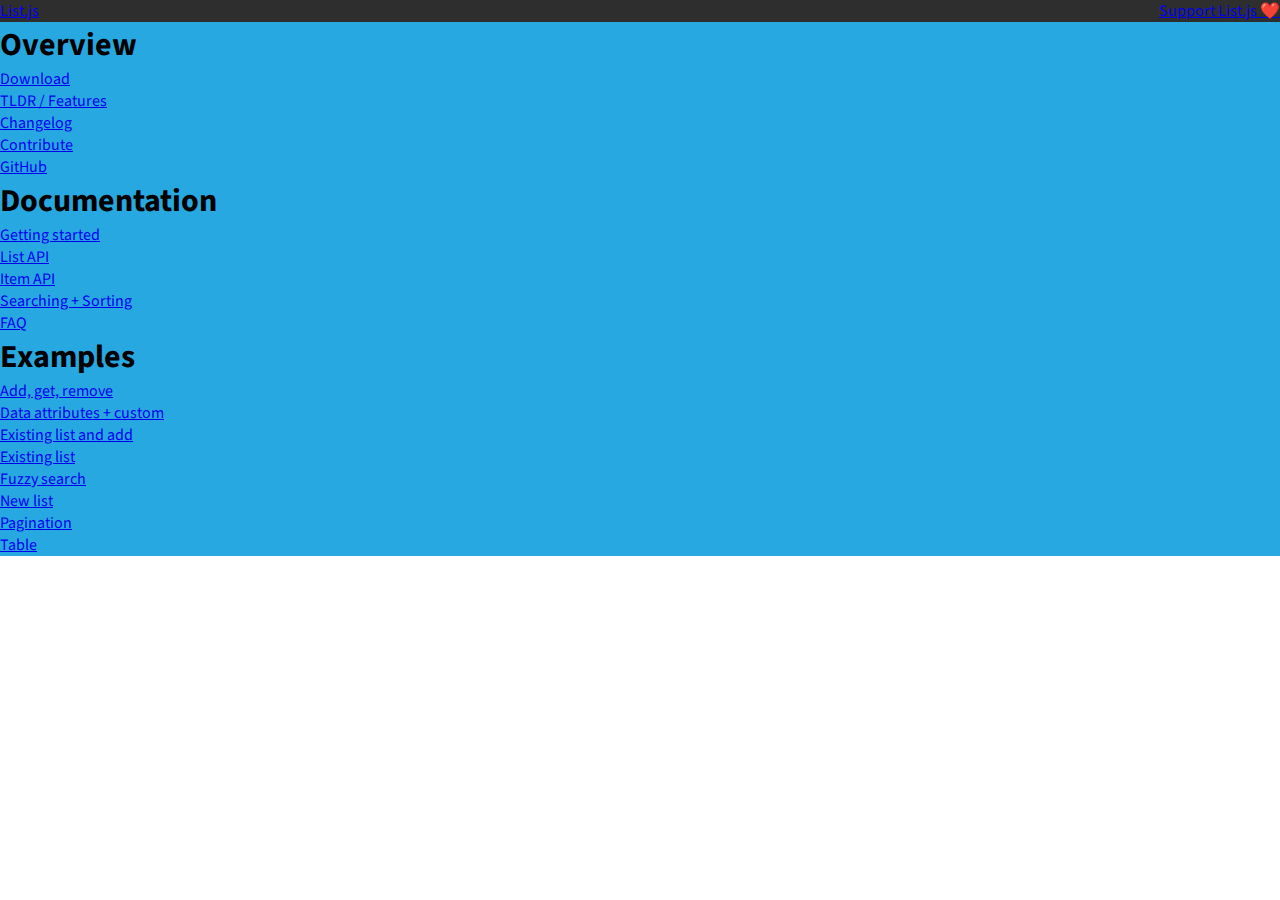
==== index.html @ 75a77cc0 "criado pagina simulando o list.js" ====
<!DOCTYPE html>
<html lang="en">
<head>
    <meta charset="UTF-8">
    <meta http-equiv="X-UA-Compatible" content="IE=edge">
    <meta name="viewport" content="width=device-width, initial-scale=1.0">
    <link href="https://fonts.googleapis.com/css2?family=Source+Sans+Pro:wght@400;700&display=swap" rel="stylesheet">
    <link rel="stylesheet" href="style.css">
    <title>List.Js</title>
</head>

    <header>
        <div class="menu">
        <a href="https://listjs.com/">List.js</a>
        <a href="#">Support List.js ❤️</a>
        </div>
    </header>
    <nav>
        <ul>
            <ul>
                <h1>Overview</h1>
                <li><a href="#">Download</a></li>
                <li><a href="#">TLDR / Features</a></li>
                <li><a href="#">Changelog</a></li>
                <li><a href="#">Contribute</a></li>
                <li><a href="#">GitHub</a></li>                
            </ul>

            <ul>
                <h1>Documentation</h1>
                <li><a href="#">Getting started</a></li>
                <li><a href="#">List API</a></li>
                <li><a href="#">Item API</a></li>
                <li><a href="#">Searching + Sorting</a></li>
                <li><a href="#">FAQ</a></li>                
            </ul>
            <ul>
                <h1>Examples</h1>
                <li><a href="#">Add, get, remove</a></li>
                <li><a href="#">Data attributes + custom</a></li>
                <li><a href="#">Existing list and add</a></li>
                <li><a href="#">Existing list</a></li>
                <li><a href="#">Fuzzy search</a></li>
                <li><a href="#">New list</a></li>
                <li><a href="#">Pagination</a></li>
                <li><a href="#">Table</a></li>
            </ul>
            

        </ul>

    </nav>
    <section>

    </section>
</head>
<body>
    
</body>
</html>
---- style.css ----
* {
    margin: 0;
    padding: 0;
    box-sizing: border-box;
    font-family: 'Source Sans Pro', sans-serif;
}


header {
    background-color: #2E2E2E;
    color: white;
}

.menu {
    display: flex;
    justify-content: space-between;
}

nav {
    background-color: #28a8e0;
}
h1 {
    color: black;
}
ul > li {
    color: white;
}
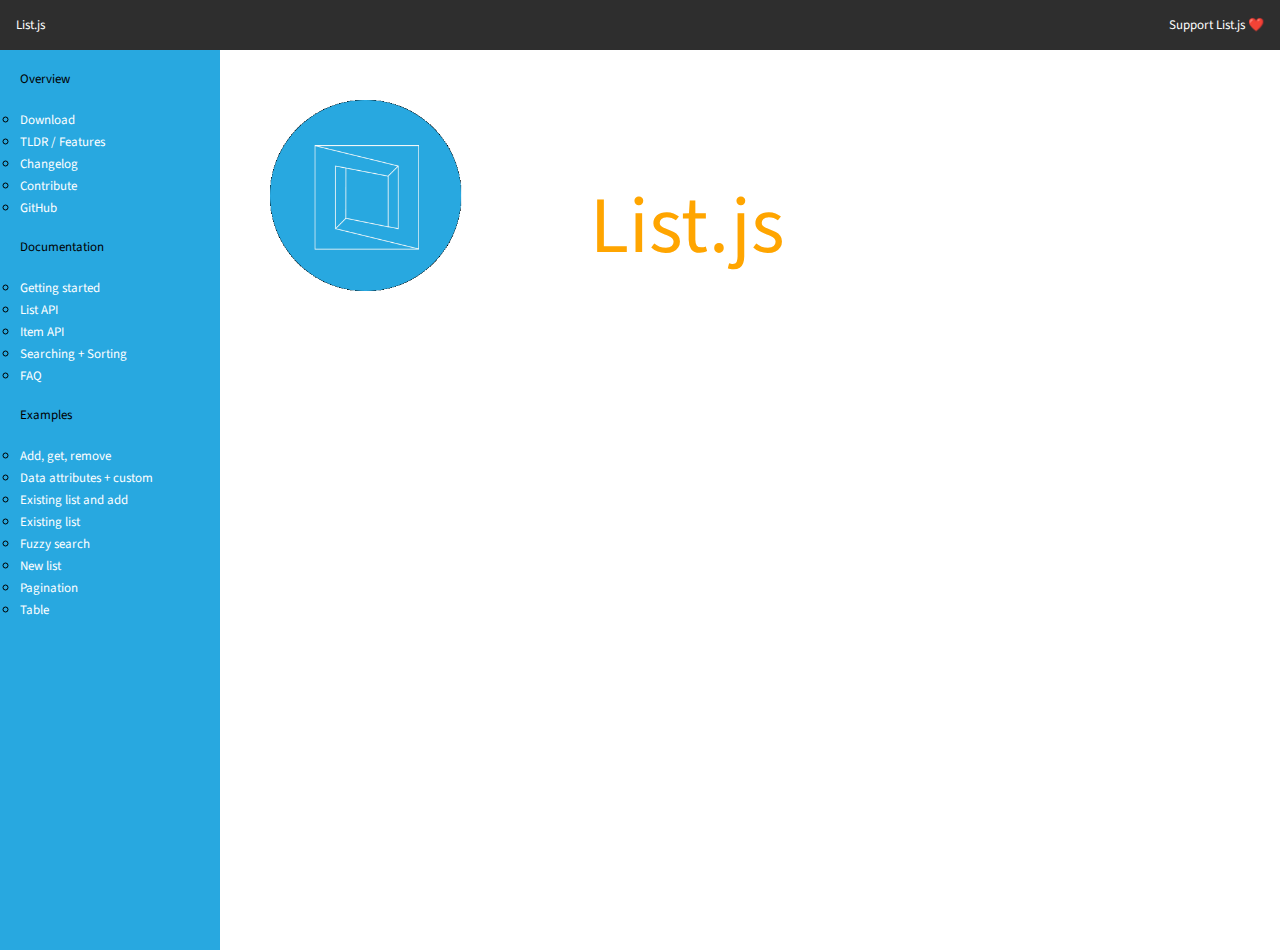
==== commit 44bfe7bf: "copia exemplo site List.js" ====
--- a/index.html
+++ b/index.html
@@ -1,5 +1,5 @@
 <!DOCTYPE html>
-<html lang="en">
+<html lang="pt-br">
 <head>
     <meta charset="UTF-8">
     <meta http-equiv="X-UA-Compatible" content="IE=edge">
@@ -8,53 +8,50 @@
     <link rel="stylesheet" href="style.css">
     <title>List.Js</title>
 </head>
-
+<body>
     <header>
         <div class="menu">
         <a href="https://listjs.com/">List.js</a>
         <a href="#">Support List.js ❤️</a>
         </div>
     </header>
-    <nav>
-        <ul>
+    <section>
+        <nav>
             <ul>
-                <h1>Overview</h1>
-                <li><a href="#">Download</a></li>
-                <li><a href="#">TLDR / Features</a></li>
-                <li><a href="#">Changelog</a></li>
-                <li><a href="#">Contribute</a></li>
-                <li><a href="#">GitHub</a></li>                
+                <ul>
+                    <h1 class="titulomenu">Overview</h1>
+                    <li><a href="download.html">Download</a></li>
+                    <li><a href="#">TLDR / Features</a></li>
+                    <li><a href="#">Changelog</a></li>
+                    <li><a href="#">Contribute</a></li>
+                    <li><a href="#">GitHub</a></li>                
+                </ul>
+
+                <ul>
+                    <h1 class="titulomenu">Documentation</h1>
+                    <li><a href="#">Getting started</a></li>
+                    <li><a href="#">List API</a></li>
+                    <li><a href="#">Item API</a></li>
+                    <li><a href="#">Searching + Sorting</a></li>
+                    <li><a href="#">FAQ</a></li>                
+                </ul>
+                <ul>
+                    <h1 class="titulomenu">Examples</h1>
+                    <li><a href="add.html">Add, get, remove</a></li>
+                    <li><a href="#">Data attributes + custom</a></li>
+                    <li><a href="#">Existing list and add</a></li>
+                    <li><a href="#">Existing list</a></li>
+                    <li><a href="#">Fuzzy search</a></li>
+                    <li><a href="#">New list</a></li>
+                    <li><a href="#">Pagination</a></li>
+                    <li><a href="#">Table</a></li>
+                </ul>  
             </ul>
-
-            <ul>
-                <h1>Documentation</h1>
-                <li><a href="#">Getting started</a></li>
-                <li><a href="#">List API</a></li>
-                <li><a href="#">Item API</a></li>
-                <li><a href="#">Searching + Sorting</a></li>
-                <li><a href="#">FAQ</a></li>                
-            </ul>
-            <ul>
-                <h1>Examples</h1>
-                <li><a href="#">Add, get, remove</a></li>
-                <li><a href="#">Data attributes + custom</a></li>
-                <li><a href="#">Existing list and add</a></li>
-                <li><a href="#">Existing list</a></li>
-                <li><a href="#">Fuzzy search</a></li>
-                <li><a href="#">New list</a></li>
-                <li><a href="#">Pagination</a></li>
-                <li><a href="#">Table</a></li>
-            </ul>
-            
-
-        </ul>
-
-    </nav>
-    <section>
-
+        </nav>
+        <aside class="principal">
+            <span><img src="images/listlogo.png" alt="logo"></span>
+            <h1 class="texto-logo">List.js<h1>
+        </aside>
     </section>
-</head>
-<body>
-    
 </body>
 </html>--- a/style.css
+++ b/style.css
@@ -14,14 +14,88 @@
 .menu {
     display: flex;
     justify-content: space-between;
+    padding: 16px;
+
+}
+section {
+    display: flex;
 }
 
 nav {
     background-color: #28a8e0;
+    width: 220px;
+    height: 100vh;
 }
+.titulomenu {
+    color: black;
+    padding: 20px;
+    font-size: 13px;
+}
+li {
+    margin-left: 20px;
+}
+ul {
+    gap: 20px;
+}
+a {
+    color: white;
+    font-size: 13px;
+    text-decoration: none;
+}
+
+.principal {
+    display: flex;
+    margin-top: 50 px;
+}
+
+img {
+    margin-top: 50px;
+    margin-left: 50px;
+    width: 300px;
+    
+}
+.texto-logo{
+    margin-top: 100px;
+    color:orange;
+    font-size: 80px;
+    
+}
+
+/* pagina de download */
+
+.downloadconteudo{
+    padding: 20px;
+    
+    
+}
+p {
+    margin: 15px;
+}
+.azul{
+    color: #28a8e0;
+    font-weight: bold;
+    text-decoration: underline;
+}
+
+.btn {
+    background-color: #28a8e0;
+    color: white;
+    padding: 10px;
+    margin: 10px;
+    border: none;
+    border-radius: 5px;
+}
+
+table td, table th {
+    padding:5px;
+}
+
 h1 {
-    color: black;
+    padding:20px;
+    font-weight: normal;
+    font-size: 20px;
 }
-ul > li {
-    color: white;
-}
+
+p{
+    font-size: 15px;
+}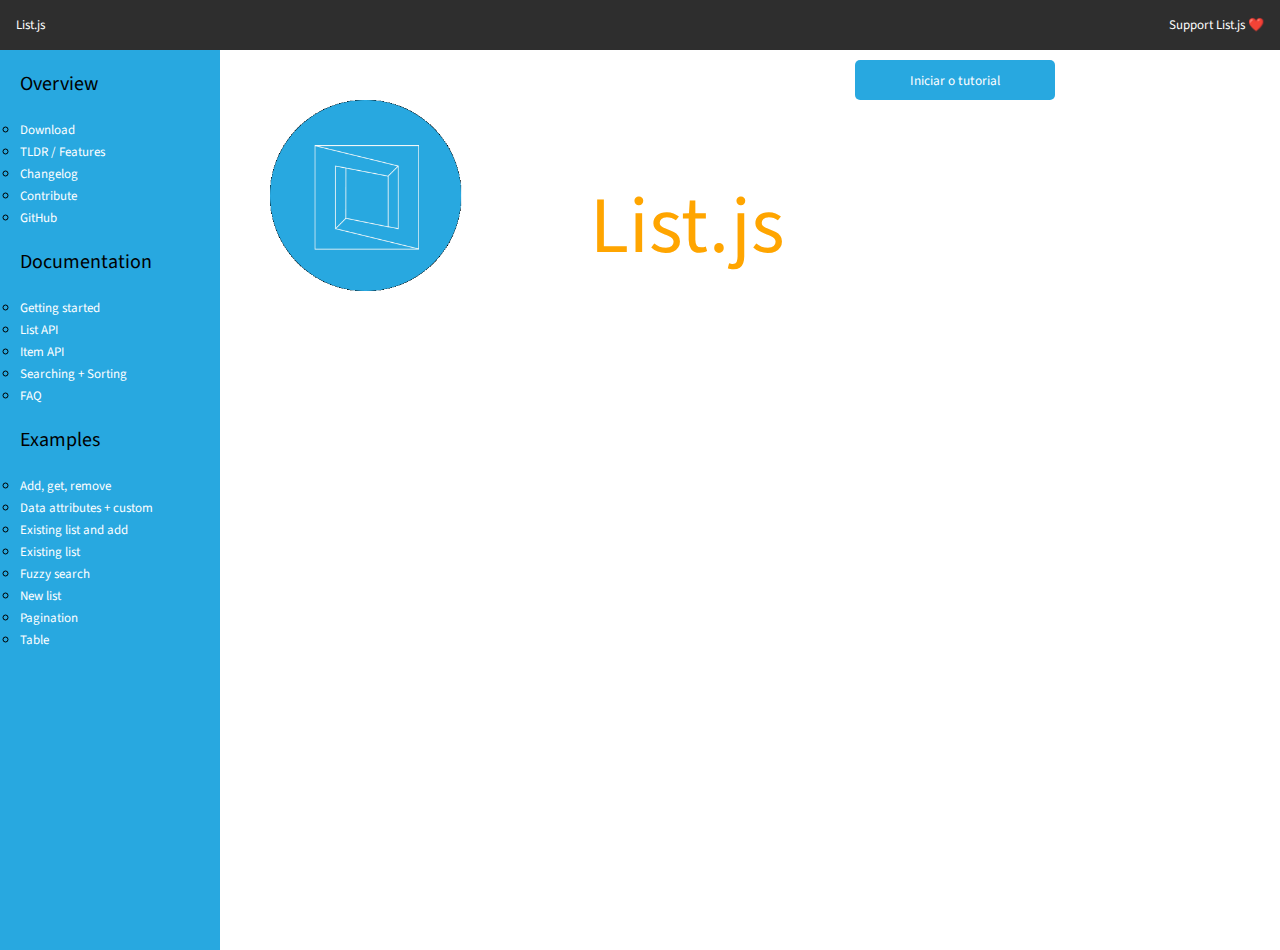
==== commit 268e0ae3: "concluido explicação" ====
--- a/index.html
+++ b/index.html
@@ -5,6 +5,8 @@
     <meta http-equiv="X-UA-Compatible" content="IE=edge">
     <meta name="viewport" content="width=device-width, initial-scale=1.0">
     <link href="https://fonts.googleapis.com/css2?family=Source+Sans+Pro:wght@400;700&display=swap" rel="stylesheet">
+    <link rel="stylesheet" type="text/css" href="guides/demo/screen.css">
+    <link rel="stylesheet" type="text/css" href="guides/demo/guides.css">  
     <link rel="stylesheet" href="style.css">
     <title>List.Js</title>
 </head>
@@ -19,7 +21,7 @@
         <nav>
             <ul>
                 <ul>
-                    <h1 class="titulomenu">Overview</h1>
+                    <a href="#"><h1 class="overview">Overview</h1></a>
                     <li><a href="download.html">Download</a></li>
                     <li><a href="#">TLDR / Features</a></li>
                     <li><a href="#">Changelog</a></li>
@@ -28,7 +30,7 @@
                 </ul>
 
                 <ul>
-                    <h1 class="titulomenu">Documentation</h1>
+                    <a href="#"><h1 class="documentation">Documentation</h1></a>
                     <li><a href="#">Getting started</a></li>
                     <li><a href="#">List API</a></li>
                     <li><a href="#">Item API</a></li>
@@ -36,7 +38,7 @@
                     <li><a href="#">FAQ</a></li>                
                 </ul>
                 <ul>
-                    <h1 class="titulomenu">Examples</h1>
+                    <a href="#"><h1 class="examples">Examples</h1></a>
                     <li><a href="add.html">Add, get, remove</a></li>
                     <li><a href="#">Data attributes + custom</a></li>
                     <li><a href="#">Existing list and add</a></li>
@@ -49,9 +51,15 @@
             </ul>
         </nav>
         <aside class="principal">
+            
             <span><img src="images/listlogo.png" alt="logo"></span>
             <h1 class="texto-logo">List.js<h1>
         </aside>
-    </section>
-</body>
+        
+        <button class="btn" id="demo">Iniciar o tutorial</button>
+        <!-- ! Usar em todas as páginas que for ter tutorial (Próximas duas linhas) -->
+        <script src="https://code.jquery.com/jquery-3.6.4.min.js" integrity="sha256-oP6HI9z1XaZNBrJURtCoUT5SUnxFr8s3BzRl+cbzUq8=" crossorigin="anonymous"></script>
+        <script type="text/javascript" src="guides/dist/guides.js"></script>
+        <script type="text/javascript" src="tutorial.js"></script>
+    </body>
 </html>--- a/style.css
+++ b/style.css
@@ -78,12 +78,15 @@
 }
 
 .btn {
+    width: 200px;
     background-color: #28a8e0;
     color: white;
     padding: 10px;
     margin: 10px;
     border: none;
     border-radius: 5px;
+    height: 40px;
+    cursor: pointer
 }
 
 table td, table th {
@@ -94,8 +97,12 @@
     padding:20px;
     font-weight: normal;
     font-size: 20px;
+    color: black;
 }
 
 p{
     font-size: 15px;
+}
+button {
+    display: block;
 }